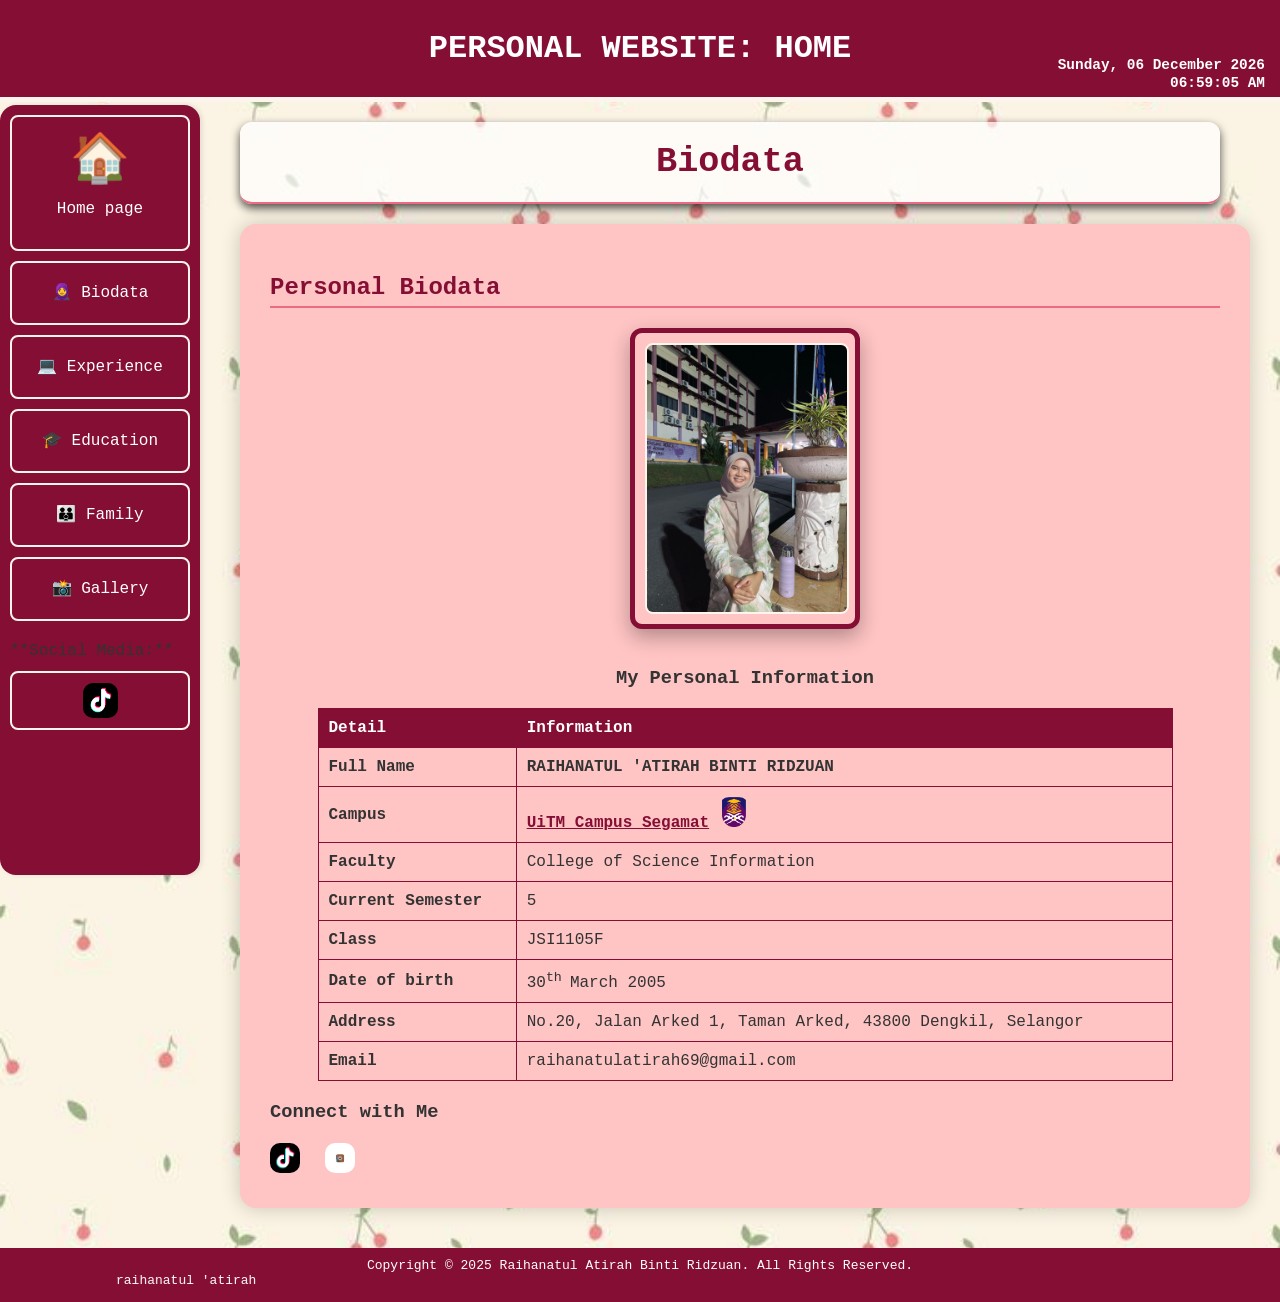
==== biodata.html @ 4f78d644 "Update biodata.html" ====
<!DOCTYPE html>
<html>
<head>
<link rel="stylesheet" type="text/css" href="newstyle.css">

<title>Raihanatul Atirah | Personal Website Home</title>
</head>
<body>
<header>

    <h1>PERSONAL WEBSITE: HOME</h1>
    <div id="header-clock" class="header-datetime"></div>
</header>
<nav>
    <a href="index.html">
         <span class="nav-icon large-icon">&#127968;</span>
         <span class="nav-text"> Home page </span></a>
    <a href="biodata.html">&#129493 Biodata</a><hr>
    <a href="experience.html"> &#128187 Experience</a><hr>
    <a href="education.html"> &#127891 Education</a><hr>
    <a href="family.html"> &#128106 Family</a><hr>
    <a href="gallery.html"> &#128248 Gallery</a><hr>
    
    
    **Social Media:**<br>
    <a href="https://www.tiktok.com/@chocolate.milo_" target="_blank">
        <img src="tt.gif" alt="tiktok" style="width:30px; height:30px;">
    </a>
</nav>

<audio autoplay>
    <source src="love.mp3" type="audio/mpeg">
</audio>

<!--TITLE-->
<h2 class="page-title">Biodata</h2>

<section id="biodata" class="section">
            <h2>Personal Biodata</h2>
            <div class="centered-image profile">
            <img src="profile.jpg" alt="PROFILE PICTURE">
            </div>
            <table>
                <caption><h3>My Personal Information</h3></caption>
                <thead>
                    <tr>
                        <th>Detail</th>
                        <th>Information</th>
                    </tr>
                </thead>
                <tbody>
                    <tr>
                        <td><strong>Full Name</strong></td>
                        <td style=" font-weight: bold;">RAIHANATUL 'ATIRAH BINTI RIDZUAN</td>
                    </tr>
                    <tr>
                        <td><strong>Campus</strong></td>
                        <td>
                        <a href="https://johor.uitm.edu.my/" target="_blank"> UiTM Campus Segamat</a>
                        <img src="uitm.png" alt="UiTM Icon" class="biodata-icon">
                        </td>
                
                    </tr>
                    <tr>
                        <td><strong>Faculty</strong></td>
                        <td>College of Science Information</td>
                    </tr>
                    <tr>
                        <td><strong>Current Semester</strong></td>
                        <td>5</td>
                    </tr>
                    <tr>
                        <td><strong>Class</strong></td>
                        <td>JSI1105F</td>
                    </tr>
                    <tr>
                        <td><strong>Date of birth</strong></td>
                        <td>30<sup>th </sup> March 2005</td>
                    </tr>
                     <tr>
                        <td><strong>Address</strong></td>
                        <td>No.20, Jalan Arked 1, Taman Arked, 43800 Dengkil, Selangor</td>
                    </tr>
                     <tr>
                        <td><strong>Email</strong></td>
                        <td>raihanatulatirah69@gmail.com</td>
                    </tr>

                </tbody>
            </table>
            
            <h3>Connect with Me</h3>
            <div style="margin-top: 20px;">
                <a href="https://www.tiktok.com/@chocolate.milo_" target="_blank" title="My TikTok" style="margin-right: 15px;">
                    <img src="tt.gif" alt="tiktok" style="width:30px; height:30px;"></a>
                <a href="https://www.instagram.com/ryhntul?igsh=ODFuYzVqOW8wYjdi&utm_source=qr" target="_blank" title="My Instagram">
                    <img src="ig.gif" alt="Instagram icon" style="width:30px; height:30px;">
                </a>
            </div>
        </div>
    </section>
    <footer>
    Copyright &copy; 2025 Raihanatul Atirah Binti Ridzuan. All Rights Reserved.
    <marquee behavior="alternate" direction="right"> raihanatul 'atirah </marquee> 
</footer>
<script>
    // Helper function for padding single-digit numbers
    const pad = (number) => (number < 10 ? '0' + number : number);

    function updateClock(){
        const now = new Date();

        // Arrays for formatting names manually
        const days = ["Sunday", "Monday", "Tuesday", "Wednesday", "Thursday", "Friday", "Saturday"];
        const months = ["January", "February", "March", "April", "May", "June", "July", "August", "September", "October", "November", "December"];

        // Day/Date
        const dayOfWeek = days[now.getDay()];
        const dayOfMonth = now.getDate();
        const monthName = months[now.getMonth()];
        const year = now.getFullYear();
        const dateString = `${dayOfWeek}, ${pad(dayOfMonth)} ${monthName} ${year}`;

        // Time
        let hours = now.getHours();
        const minutes = now.getMinutes();
        const seconds = now.getSeconds();
        const ampm = hours >= 12 ? 'PM' : 'AM';

        // Convert 24h format to 12h format
        hours = hours % 12;
        hours = hours ? hours : 12;
        const timeString = `${pad(hours)}:${pad(minutes)}:${pad(seconds)} ${ampm}`;

        const clockElement = document.getElementById('header-clock');
        if (clockElement) {
            // Display date string, followed by time string on the next line
            clockElement.innerHTML = `
                ${dateString}
                <br>
                ${timeString}
            `;
        }
    }

    // FIX: This section MUST be outside the updateClock function so it runs on page load.
    document.addEventListener('DOMContentLoaded', () => {
        updateClock();
        setInterval(updateClock, 1000);
    });
</script>
</body>

</html>
---- newstyle.css ----
p.a{
    font-style: italic;
}

body {
    /*Background image setup*/
    background-image: url("background.jpeg");
    background-repeat:no-repeat;
    background-size: cover;
    background-attachment:fixed;
    background-color:#f7e6e6;

    /*Existing styles*/
    font-family: 'Courier New', Courier, monospace;
    color: #333;
    font-size: 16px;
    margin: 0;
    font-weight:500;
}

header {
    background-color: #850E35; 
    color: white;
    text-align: center;
    padding: 20px 10px;
    border-bottom: 5px solid #FCF5EE; 
    margin-left:0px;
    position:relative;
}

.header-datetime{
    position: absolute;
    bottom:5px;
    right:15px;
    font-size:0.9em;
    font-weight:700;
    text-align:right;
    line-height:1.2;
}

h1 {
    margin: 0;
    padding: 10px 0;
    font-weight:900;
}

.page-title{
    font-size:2.2em;
    color:#850E35;
    text-align:center;
    padding:20px 0;
    margin-top:20px;
    margin-bottom:20px;

    background-color:rgba(255,255,255,0.7);
    border-radius:12px;
    box-shadow:0 4px 10px rgba(0,0,0,0.7);

    /*fix*/
    margin-left: 240px !important;
    margin-right: auto;
    max-width: 980px;
}

h2 {
    font-weight:800;
    color:#850E35;
    border-bottom:2px solid #EE6983;
    padding-bottom:5px;
}

nav {
    line-height: 40px;
    background-color: #850E35; 
    width: 180px;
    height: auto;
    position: absolute;
    top:105px;
    left: 0;
    padding: 10px;
    box-shadow: 2px 0 5px rgba(0,0,0,0.1);
    border-bottom: 30px solid #850E35;
    min-height: 80vh;
    border-radius: 16px;
}

nav hr{
    display:none;
}
nav a {
    text-decoration: none;
    color: white;
    display: flex;
    flex-direction: column;
    justify-content:center;
    align-items: center;
    gap: 4px;
    transition: all 0.2s ease;

    /*box style*/
    border: 2px solid #fcf5ee;
    padding: 10px;
    border-radius: 8px;
    margin-bottom: 10px;
}

.nav-icon{
    font-size:1.2em;
    line-height:1;
}

.large-icon{
    font-size:3em;
}

nav a:first-child{
    padding-top: 20px;
    padding-bottom: 20px;
}

nav a:hover {
    background-color: #EE6983; 
    border-color:#ee6983;
    box-shadow: 0 0px 10px rgba(0, 0, 0, 0.4);
    transform:translateY(-2px);
}

section {
    /*section frame*/
    background-color: #FFC4C4;
    border-radius: 16px;
    box-shadow: 0 0px 20px rgba(0, 0, 0, 0.2);
    border:10px solid #FFC4C4;

    /*fix section size*/
    width: calc(100% - 260px);
    margin-left: 240px !important;
    margin-right: auto;
    max-width: 950px;

/*existing layout*/
    margin-top: 20px;
    margin-left: 210px; 
    padding: 20px;
    min-height: 400px; 
    margin-right:20px;
    margin-bottom: 20px;
    margin-bottom: 40px;
}

.section-light-pink{
    background-color:rgba(255,250,245,0.95);
}

.section-peach{
    background-color: rgba(255,230,218,0.95);
}

.section-cream{
    background-color:rgba(255,255,240,0.95);
}

.section-lavender{
    background-color: rgba(240,240,255,0.95);
}

.education-card-wrapper{
    display:flex;
    flex-wrap:wrap;
    gap: 20px;
    margin-top:0;
    margin-left:0px;
    margin-right:20px;
    margin-bottom:20px;
    align-items:stretch;
}

.education-card-wrapper.section{
    margin:0;
    padding-top:20px;
    flex:1 1 calc(33.333%-14px);
    max-width:calc(33.333%-14px);
    min-height:100px;

    /*fix*/
    width: calc(100% - 260px);
    max-width:950px;
    margin-left: 240px !important;
    margin-right: auto !important;
}

#uitm{
    clear:both;
}

.family-carousel-container{
    position:relative;
    margin-bottom: 40px;
    padding-top:20px;

    margin-top:20px;
    padding:20px;

    min-height:750px;
    padding-left: 10px;
    padding-right: 10px;
    box-sizing:border-box;

    /*fix*/
    width: calc(100% - 260px);
    max-width:950px;
    margin-left: 240px !important;
    margin-right: auto !important;
}

.family-carousel-container .family-slide{
    margin-left:0 !important;
    margin-right:0 !important;
}
.family-slide{
    display:block;
    width:100%;
    min-height:auto;
    margin:0 auto;
    text-align:center;
    padding:30px 20px;
    padding-bottom:20px;

    /*carousel transition*/
    opacity:0;
    pointer-events: none;
    position:absolute;
    top:0;
    left:0;
    transition:opacity 0.5s ease-in-out;
    z-index:1;
}

.family-slide.active{
    opacity:1;
    pointer-events:auto;
    z-index:10;
}

.family-slide h3{
    border-bottom:1px solid #EE6983;
    padding-bottom: 5px;
    margin-top:0;
}

.family-slide p{
    text-align:left;
    line-height:1.6;
}

.family-slide strong{
    min-width:80px;
    display:inline-block;
}

.carousel-indicator-bar{
    text-align: center;
    margin-top: 20px;
    margin-bottom: 20px;

    max-width:800px;
    margin-left: calc(210px + (100vw - 1030px)/2);
    margin-right:auto;

    font-weight:bold;
    font-size:1.1em;
    color:#850E35;
}

.slide-indicator{
    color:#850E35;
    font-weight:bold;
    font-size:1.2em;
}

/*carousel button*/
.carousel-btn{
    background-color: #850E35;
    color:white ;
    border: none;
    padding: 15px 12px;
    cursor: pointer;
    border-radius: 50%;
    font-size: 1.5em;
    font-weight: bold;
    transition: background-color 0.3s, transform 0.2s;
    box-shadow: 0 4px 6px rgba(0, 0, 0, 0.3);

    /*positioning next to the card*/
    position:absolute;
    top:50%;
    transform:translateY(-50%);
    z-index:20;
    width:50px;
    height:50px;
    display:flex;
    align-items:center;
    justify-content:center;
    line-height:1;
}

.prev-btn{
    left:-60px;
}

.next-btn{
    right:-60px;
}

.carousel-btn:hover{
    background-color:#EE6983;
    transform:translateY(-50%) scale(1.1);
    box-shadow: 0 6px 12px rgba(0, 0, 0, 0.4);
}
@media(max-width:1024px){
    .education-card-wrapper.section{
        flex:1 1 calc(50%-10px);
        max-width:calc(50%-10px);
    }
}

@media(max-width:600px){
    header,section, .education-card-wrapper{
        margin-left:10px !important;
        margin-right:10px !important;
    }
    .page-title, .carousel-indicator-bar, .family-carousel-container{
        margin-left: auto !important;
        margin-right: auto !important;
        width:95%;
        max-width: none !important;
    }
    .education-card-wrapper.section{
        flex:1 1 100%;
        max-width:100%;
        min-height:auto;
    }
    header{
        margin-left:10px;
    }

    .family-carousel-container{
        padding: 0 10px;
        min-height: 700px;
    }

    .carousel-btn{
        top: 50%;
        width: 40px;
        height: 40px;
        font-size: 1.2em;
        transform: translateY(-50%) scale (1);
        border-radius: 50%;
    }

    .prev-btn{
        left:5px;
    }
    .next-btn{
        right:5px;
    }
    .carousel-btn:hover{
        transform: translateY(-50%) scale (1.05);
    }
    .slide-indicator{
        font-size:1em;
    }
}

footer {
    background-color: #850E35;
    color: white;
    clear: both;
    text-align: center;
    padding: 10px;
    font-family: 'Courier New', Courier, monospace;
    font-size: small;
}
.centered-image {
   width:400px;
   display:block;
   margin:10px auto;
   padding:10px;
   border:5px solid #850e35;
   border-radius:12px;
   box-shadow:0 8px 20px rgba(0, 0, 0, 0.3);
   background-color: #FFC4C4;
}

.circular-profile-fix {
    width:150px;
    height:150px;
    margin:20px auto;
    padding:0;
    border:none;
    box-shadow:none;
    border-radius:50%;
    overflow:hidden;
    background-color:transparent;
}

.circular-profile-fix img{
    width:100%;
    height:100%;
    object-fit:cover;
    display: block;
    border-radius:50%;
    border: 5px solid #850e35;
}

.centered-image.profile{
   width: 200px;
   margin-top: 20px;
   text-align:center;
}

.centered-image img{
    width: 100%;
    display:block;
    border:2px solid #FCF5EE;

    /*fix*/
    max-width:100%;
    height: auto;
    border-radius: 8px;
}

.centered-music-player{
    max-width:1000px;
    display:block;
    margin:20px auto;
}
.centered-text-block {
    text-align: center;
    width: 90%; 
    margin: 30px auto 10px auto;
}
.centered-text-block p {
    text-align: center;
}

table{
    width:90%;
    border-collapse: collapse;
    margin: 20px auto;
}

th,td{
    border:1px solid #850e35;
    padding:10px;
    text-align:left;
}

th{
    background-color:#850e35;
    color:white;
}

td a{
    color:#850E35;
    text-decoration: underline;
    font-weight: 700;
}

td a:hover{
    color:#ee6983;
    text-decoration: none;
}

.pre-code{
    background-color: #333;
    color: white;
    padding: 10px;
    border-radius:5px;
    overflow-x: auto;
    font-family:monospace;
    display: block;
    text-align: left;
}

/*--GALLERY--*/

.gallery-wrapper{
    /*fix*/
    width: calc(100% - 260px);
    max-width:950px;
    margin-left: 240px !important;
    margin-right: auto !important;
}
#gallery-grid{
    display:grid;
    grid-template-columns: repeat (auto-fit, minmax (300px, 1fr));
    gap:24px;
    padding:10px;
    margin:0 auto;

    /*fix*/
    width: calc(100% - 260px);
    max-width:950px;
    margin-left: 240px !important;
    margin-right: auto !important;
}

.gallery-card[data-category="uitm"] {
    grid-column: span 2;
}

.gallery-card{
    background-color: #ffe6e6;
    border: 3px solid #8b0000;
    border-radius: 12px;
    padding: 20px;
    box-shadow: 5px 5px 15px rgba(0,0,0,0.1);
    transition: transform 0.3s ease;
}

.gallery-card:hover {
    transform: translateY(-5px);
    box-shadow: 8px 8px 20px rgba(0,0,0,0.15);
}

.gallery-card h3{
    text-align:center;
    font-size: 1.5em;
    color:#8b0000;
    margin-bottom: 15px;
    padding-bottom: 5px;
    border-bottom: 1px dashed #cd5c5c;
}

.preview-grid{
    display: grid;
    grid-template-columns: repeat (auto-fit, minmax(80px, 1fr));
    gap: 10px;
}

.preview-grid img{
    width: 100%;
    height: 200px;
    object-fit: cover;
    border-radius: 8px;
    cursor: pointer;
    border: 2px solid transparent;
}

.preview-grid img:hover{
    border-color:#8b0000;
    transform: scale(1.05);
}

/*video*/
.video-container{
    position:relative;
    cursor:pointer;
    height: 100px;
    border-radius:8px;
    overflow:hidden;
    display: flex;
    align-items: center;
    border:2px solid transparent;
    transition: border-color 0.3s;
}

.large-preview-video{
    height:200px;
}

.video-container:hover{
    border-color:#8b0000;
    transform:scale(1.05);
}

.video-thumbnail{
    width:100%;
    height:100%;
    object-fit: cover;
    display: block;
    filter:brightness(0.7);
}

.video-icon{
    position:absolute;
    color:white;
    font-size: 1.1em;
    font-weight:bold;
    background-color: rgba(0,0,0,0.6);
    padding:5px 10px;
    border-radius:5px;
    pointer-events:none;
    text-shadow: 0 0 5px black;
}

/*--lightbox modal--*/

/*background*/
.modal{
    display: none;
    position: fixed;
    z-index: 200;
    left: 0;
    right: 0;
    width: 100%;
    height:100%;
    overflow: auto;
    background-color: rgb(0,0,0);
    background-color: rgba(0, 0, 0, 0.9);
}

.modal-content{
    margin:0;
    position:absolute;
    top:50%;
    left:50%;
    transform:translate(-50%, -50%);
    display:flex;
    flex-direction:column;
    align-items: center;
    max-width: 95%;
    max-height:95vh;
    position:relative;
}

.mySlides{
    display:block;
    width:100%;
    height:100%;
    text-align:center;
}

.modal-media{
    max-width:95vw;
    max-height: 90vh;
    display: block;
    margin:0 auto;
    object-fit:contain;
    border-radius: 10px;
    animation-name:zoom;
    animation-duration:0.6s;
}

.modal-video{
    width:auto;
    height:auto;
    max-width:95vw;
    max-height:90vh;
}

@keyframes zoom{
    from {transform:scale(0)}
    to {transform:scale(1)}
}

/*caption*/
#caption{
    margin:auto;
    display: block;
    width: 80%;
    max-width: 700px;
    text-align: center;
    color:#ccc;
    padding: 10px 0;
    height: auto;
    min-height:30px;
}

/*close button*/
.close-btn{
    position: absolute;
    top:15px;
    right: 35px;
    color: #f1f1f1;
    font-size:40px;
    font-weight: bold;
    transition: 0.3s;
}

.close-btn:hover, .close-btn:focus{
    color:#bbb;
    text-decoration:none;
    cursor: pointer;
}

/*arrow for the modal*/
.modal-arrow {
    cursor:pointer;
    position: absolute;
    top: 50%;
    width: auto;
    padding: 16px;
    margin-top: -22px;
    color: white;
    font-weight: bold;
    font-size: 20px;
    transition: 0.6s ease;
    border-radius: 0 3px 3px 0;
    user-select: none;
    z-index:201;
}

.next-arrow {
    right:o;
    border-radius: 3px 0 0 3px;
}

.prev-arrow{
    left: 0;
    border-radius: 3px 0 0 3px;
}

.modal-arrow:hover{
    background-color: rgba(0, 0, 0, 0.8);
}

/*responsive adjustment*/
@media only screen and (max-width: 700px) {
    .modal-content{
        width:100%;
    }
}

/*on small screen (mobile)*/
@media (max-width: 600px) {
    #gallery-grid{
        grid-template-columns: 1fr;
    }
    .gallery-card[data-category="uitm"] {
        grid-column: span 1;
    }
    .large-preview-video{
        height:150px;
    }
}

/*fix*/
img{
    width:100%;
    height: auto;
    object-fit:cover;
    border-radius:10px;
}

@media (max-width:800px){
    section,
    .gallery-wrapper,
    .family-carousel-container,
    .page-title{
        margin-left:10px !important;
        margin-right:10px !important;
        width:auto !important;
        max-width: none !important;
    }
}

.biodata-icon{
    width:30px;
    height:30px;
    object-fit:contain;
}

nav img{
    width:35px !important;
    height: 35px !important;
}
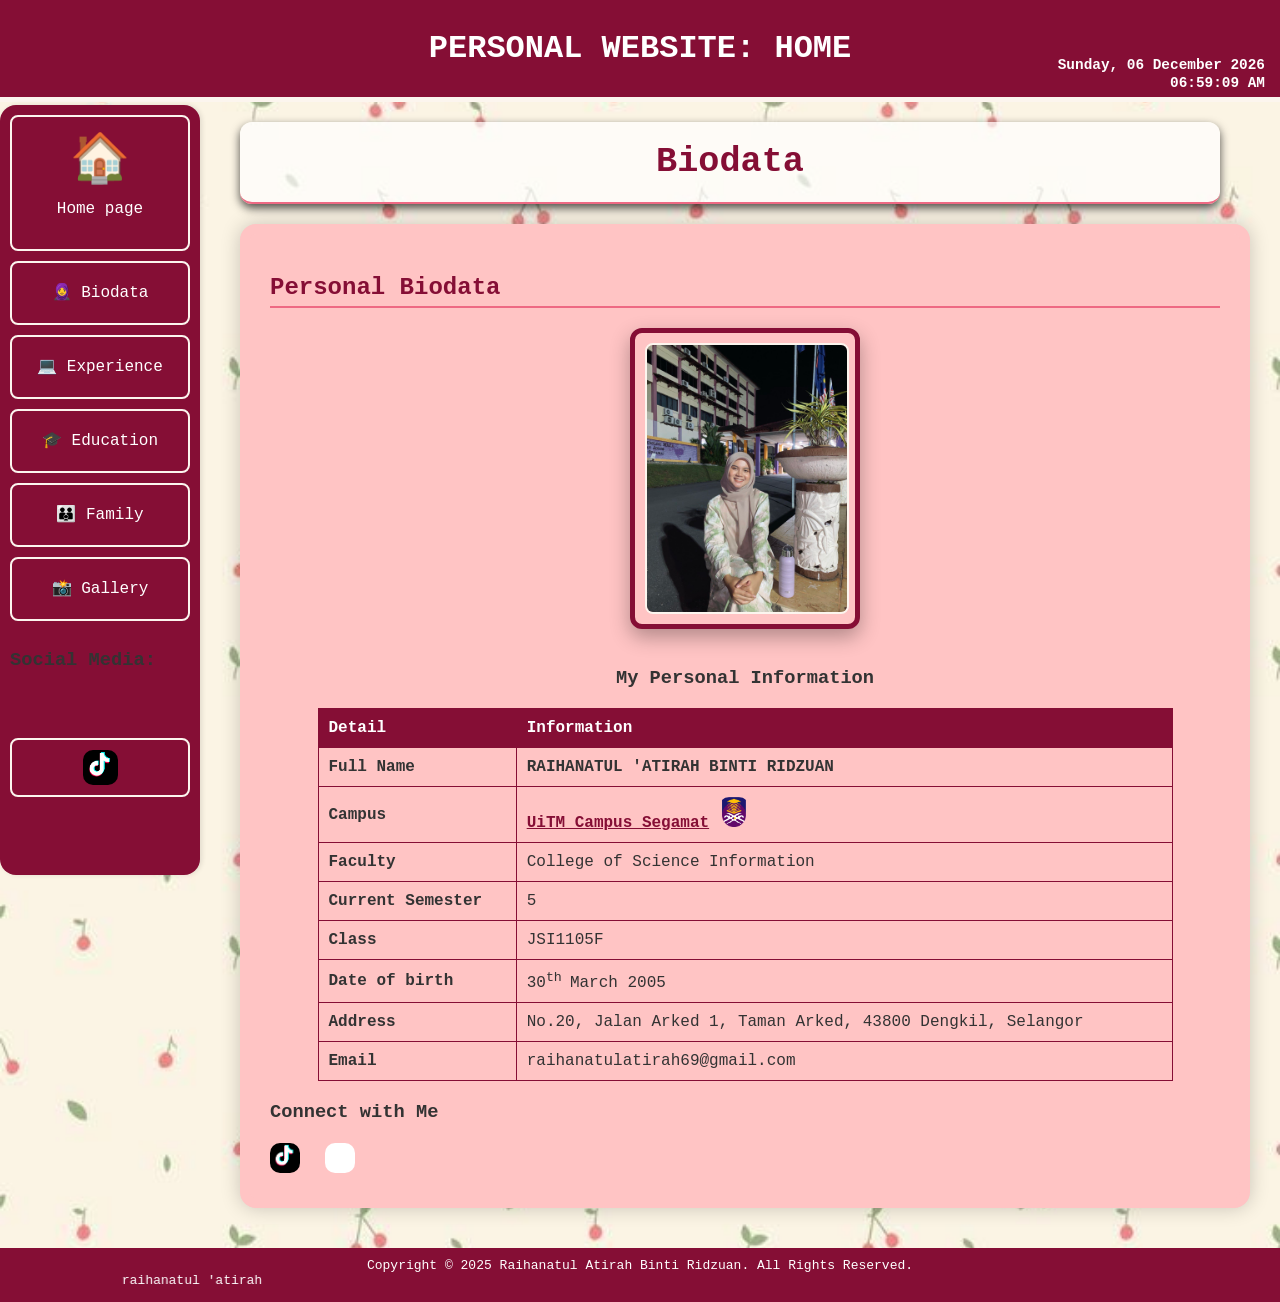
==== commit f2d3d71a: "Update biodata.html" ====
--- a/biodata.html
+++ b/biodata.html
@@ -22,7 +22,7 @@
     <a href="gallery.html"> &#128248 Gallery</a><hr>
     
     
-    **Social Media:**<br>
+    <h3>Social Media:</h3><br>
     <a href="https://www.tiktok.com/@chocolate.milo_" target="_blank">
         <img src="tt.gif" alt="tiktok" style="width:30px; height:30px;">
     </a>
@@ -153,3 +153,4 @@
 
 </html>
 
+
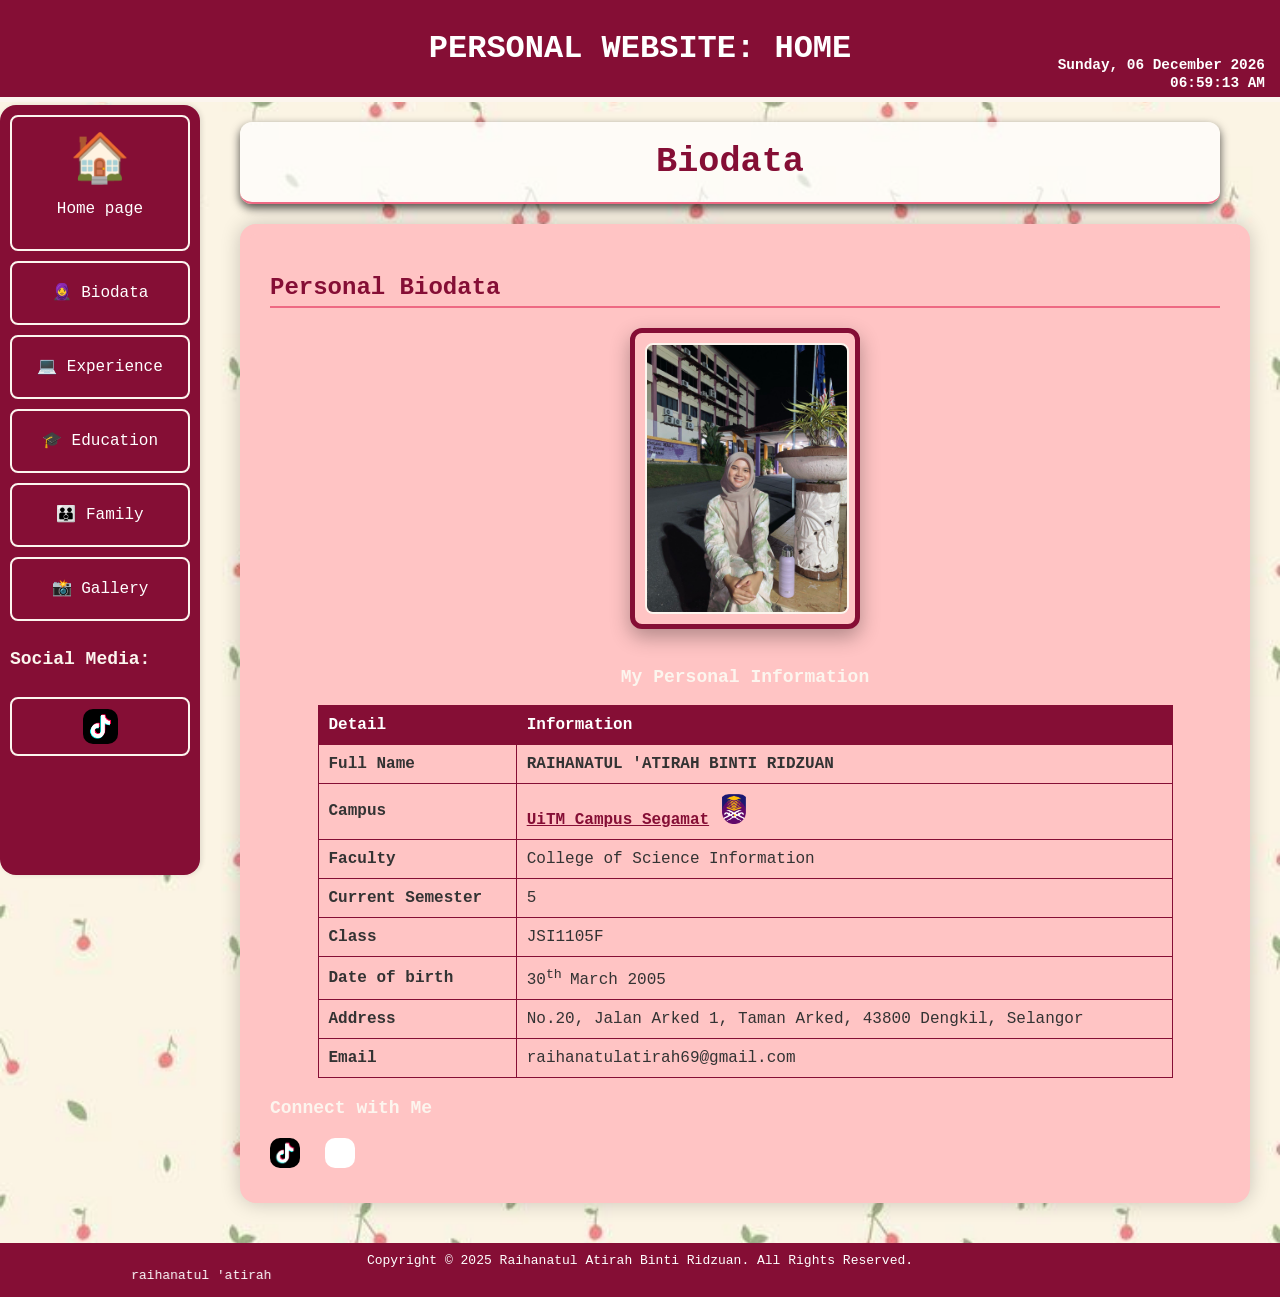
==== commit a9daf137: "Update biodata.html" ====
--- a/biodata.html
+++ b/biodata.html
@@ -22,7 +22,7 @@
     <a href="gallery.html"> &#128248 Gallery</a><hr>
     
     
-    <h3>Social Media:</h3><br>
+    <h3>Social Media:</h3>
     <a href="https://www.tiktok.com/@chocolate.milo_" target="_blank">
         <img src="tt.gif" alt="tiktok" style="width:30px; height:30px;">
     </a>
@@ -154,3 +154,4 @@
 </html>
 
 
+
--- a/newstyle.css
+++ b/newstyle.css
@@ -67,6 +67,11 @@
     color:#850E35;
     border-bottom:2px solid #EE6983;
     padding-bottom:5px;
+}
+
+h3 {
+    color:#fcf5ee;
+    font-size:18px;
 }
 
 nav {
@@ -765,4 +770,7 @@
 nav img{
     width:35px !important;
     height: 35px !important;
-}+
+}
+
+
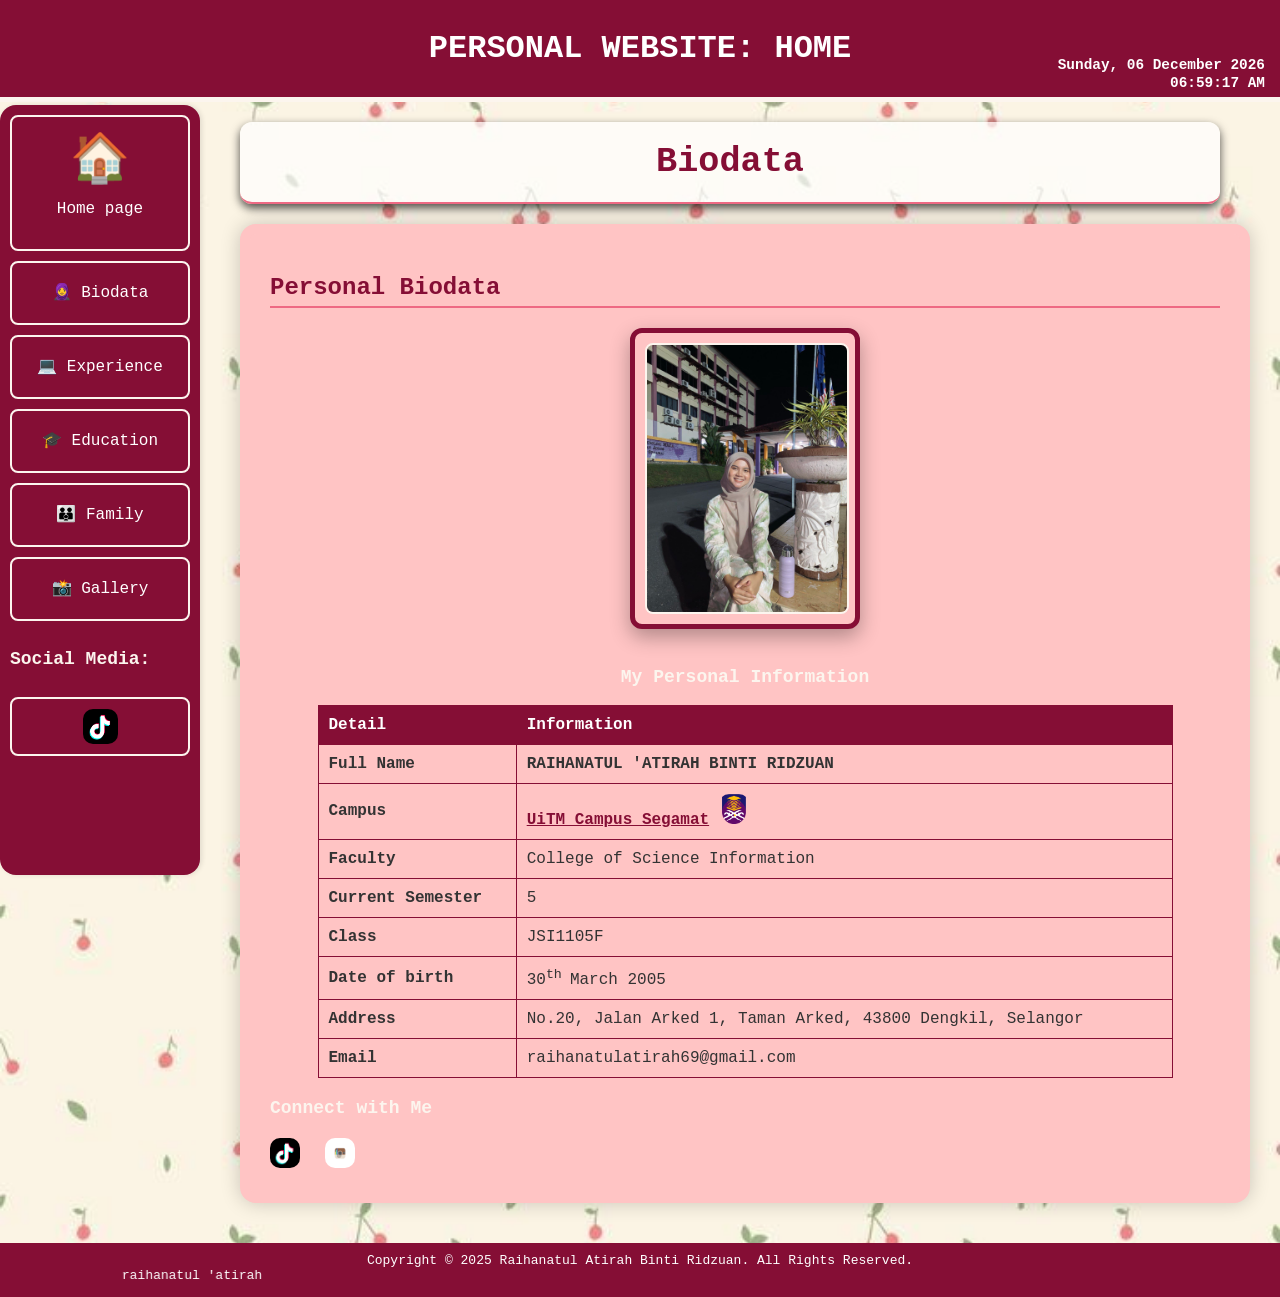
==== commit cba031f3: "Update biodata.html" ====
--- a/biodata.html
+++ b/biodata.html
@@ -155,3 +155,4 @@
 
 
 
+
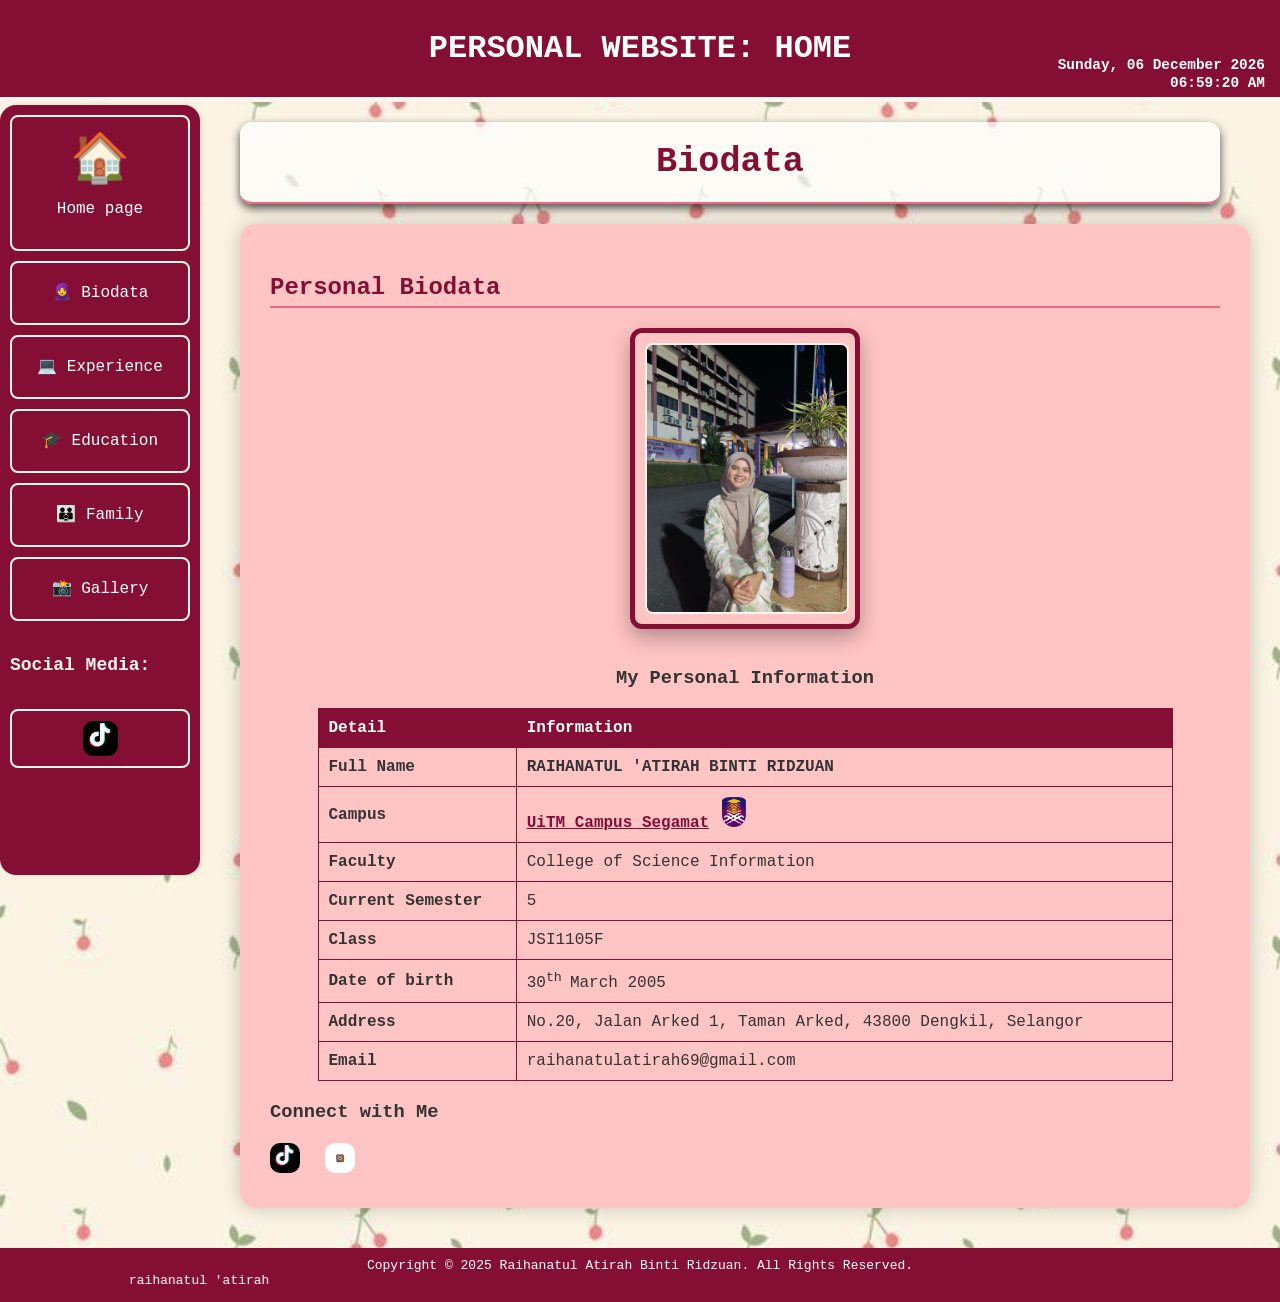
==== commit 65248811: "Update biodata.html" ====
--- a/biodata.html
+++ b/biodata.html
@@ -22,7 +22,7 @@
     <a href="gallery.html"> &#128248 Gallery</a><hr>
     
     
-    <h3>Social Media:</h3>
+    <h4>Social Media:</h4>
     <a href="https://www.tiktok.com/@chocolate.milo_" target="_blank">
         <img src="tt.gif" alt="tiktok" style="width:30px; height:30px;">
     </a>
@@ -156,3 +156,4 @@
 
 
 
+
--- a/newstyle.css
+++ b/newstyle.css
@@ -69,7 +69,7 @@
     padding-bottom:5px;
 }
 
-h3 {
+h4 {
     color:#fcf5ee;
     font-size:18px;
 }
@@ -774,3 +774,4 @@
 }
 
 
+
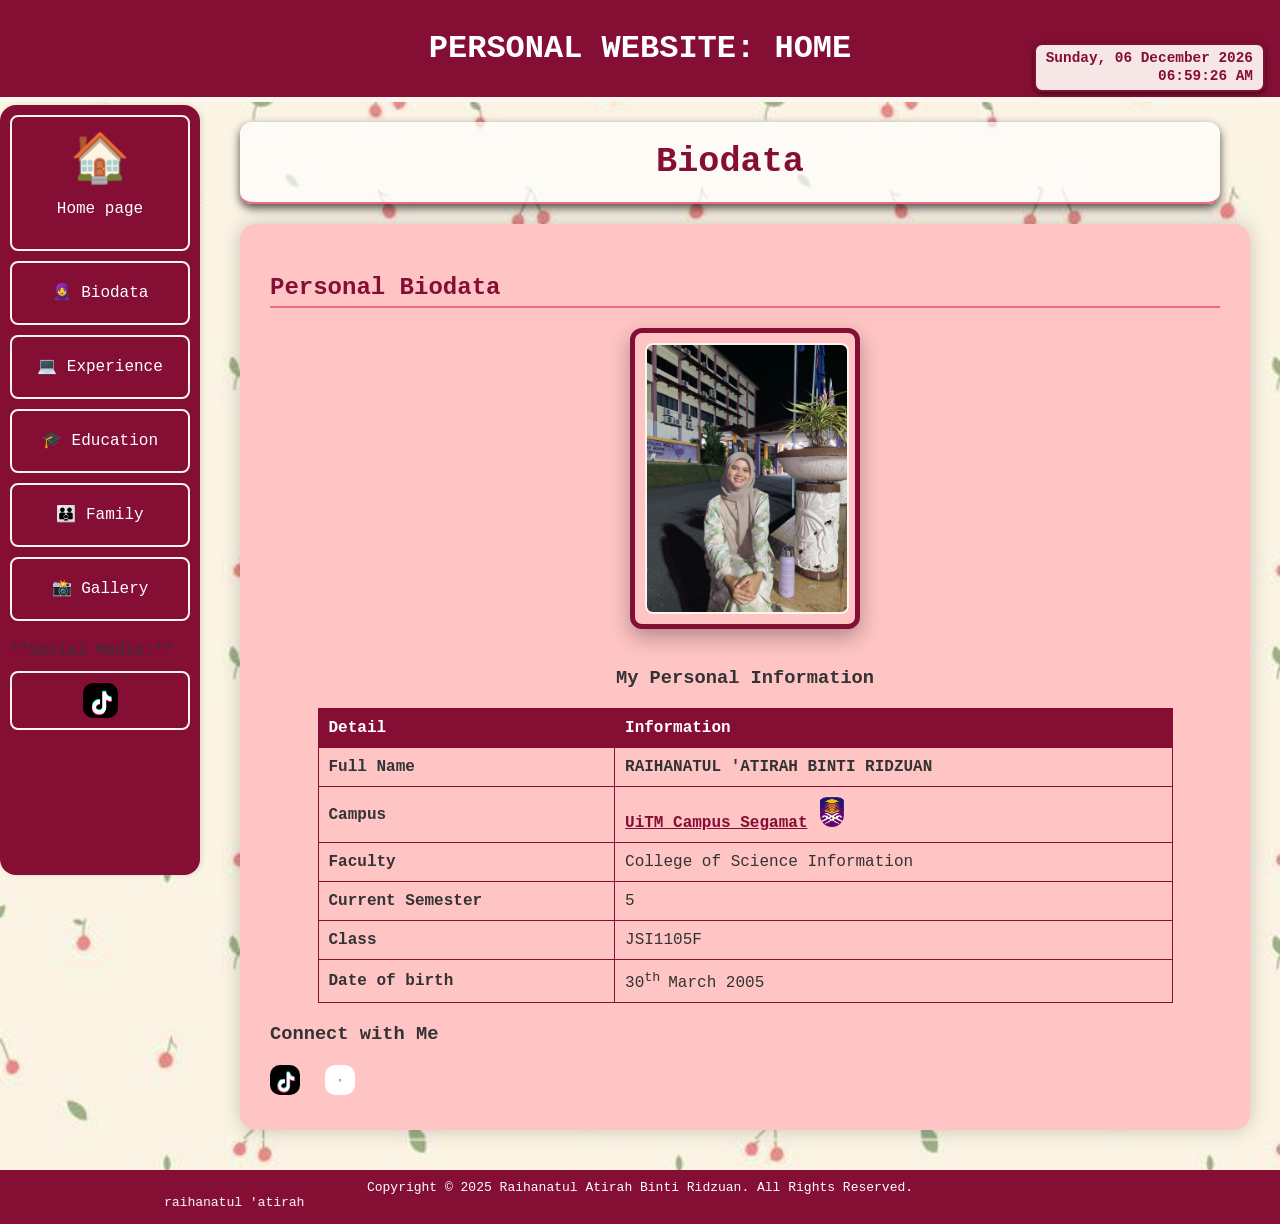
==== commit 5bfbc9a9: "Update biodata.html" ====
--- a/biodata.html
+++ b/biodata.html
@@ -12,7 +12,7 @@
     <div id="header-clock" class="header-datetime"></div>
 </header>
 <nav>
-    <a href="index.html">
+    <a href="new index.html">
          <span class="nav-icon large-icon">&#127968;</span>
          <span class="nav-text"> Home page </span></a>
     <a href="biodata.html">&#129493 Biodata</a><hr>
@@ -22,7 +22,7 @@
     <a href="gallery.html"> &#128248 Gallery</a><hr>
     
     
-    <h4>Social Media:</h4>
+    **Social Media:**<br>
     <a href="https://www.tiktok.com/@chocolate.milo_" target="_blank">
         <img src="tt.gif" alt="tiktok" style="width:30px; height:30px;">
     </a>
@@ -77,14 +77,6 @@
                         <td><strong>Date of birth</strong></td>
                         <td>30<sup>th </sup> March 2005</td>
                     </tr>
-                     <tr>
-                        <td><strong>Address</strong></td>
-                        <td>No.20, Jalan Arked 1, Taman Arked, 43800 Dengkil, Selangor</td>
-                    </tr>
-                     <tr>
-                        <td><strong>Email</strong></td>
-                        <td>raihanatulatirah69@gmail.com</td>
-                    </tr>
 
                 </tbody>
             </table>
@@ -103,57 +95,6 @@
     Copyright &copy; 2025 Raihanatul Atirah Binti Ridzuan. All Rights Reserved.
     <marquee behavior="alternate" direction="right"> raihanatul 'atirah </marquee> 
 </footer>
-<script>
-    // Helper function for padding single-digit numbers
-    const pad = (number) => (number < 10 ? '0' + number : number);
-
-    function updateClock(){
-        const now = new Date();
-
-        // Arrays for formatting names manually
-        const days = ["Sunday", "Monday", "Tuesday", "Wednesday", "Thursday", "Friday", "Saturday"];
-        const months = ["January", "February", "March", "April", "May", "June", "July", "August", "September", "October", "November", "December"];
-
-        // Day/Date
-        const dayOfWeek = days[now.getDay()];
-        const dayOfMonth = now.getDate();
-        const monthName = months[now.getMonth()];
-        const year = now.getFullYear();
-        const dateString = `${dayOfWeek}, ${pad(dayOfMonth)} ${monthName} ${year}`;
-
-        // Time
-        let hours = now.getHours();
-        const minutes = now.getMinutes();
-        const seconds = now.getSeconds();
-        const ampm = hours >= 12 ? 'PM' : 'AM';
-
-        // Convert 24h format to 12h format
-        hours = hours % 12;
-        hours = hours ? hours : 12;
-        const timeString = `${pad(hours)}:${pad(minutes)}:${pad(seconds)} ${ampm}`;
-
-        const clockElement = document.getElementById('header-clock');
-        if (clockElement) {
-            // Display date string, followed by time string on the next line
-            clockElement.innerHTML = `
-                ${dateString}
-                <br>
-                ${timeString}
-            `;
-        }
-    }
-
-    // FIX: This section MUST be outside the updateClock function so it runs on page load.
-    document.addEventListener('DOMContentLoaded', () => {
-        updateClock();
-        setInterval(updateClock, 1000);
-    });
-</script>
+<script src="script.js"></script>
 </body>
-
 </html>
-
-
-
-
-
--- a/newstyle.css
+++ b/newstyle.css
@@ -36,6 +36,13 @@
     font-weight:700;
     text-align:right;
     line-height:1.2;
+
+    background-color:#f7e6e6;
+    color:#850E35;
+    padding:5px 10px;
+    border-radius:8px;
+    box-shadow: 0 2px 5px rgba(0, 0, 0, 0.5);
+    border:2px solid #850E35;
 }
 
 h1 {
@@ -151,6 +158,39 @@
     margin-right:20px;
     margin-bottom: 20px;
     margin-bottom: 40px;
+}
+
+/*toggelable*/
+.reveal-box {
+    background: #fffafa;
+    padding: 15px;
+    border-radius: 12px;
+    margin: 20px 0;
+    border: 2px dashed #850E35;
+    cursor: pointer;
+    transition: all 0.3s ease;
+    text-align: center;
+    }
+
+.reveal-box:hover {
+    background: #fce4e4;
+    transform: scale(1.01);
+    }
+
+.reveal-header {
+    font-weight: bold;
+    color: #850E35;
+    font-size: 1.1em;
+    display: flex;
+    align-items: center;
+    justify-content: center;
+    gap: 10px;
+    }
+
+.reveal-content {
+    display: none; /* Hidden by default */
+    margin-top: 15px;
+    animation: fadeIn 0.5s ease;
 }
 
 .section-light-pink{
@@ -772,6 +812,43 @@
     height: 35px !important;
 
 }
-
-
-
+div.gallery {
+  display: flex;
+  flex-wrap: wrap;
+  justify-content: flex-start;
+}
+
+div.gallery-item {
+  margin: 5px;
+  border: 1px solid #ccc;
+  width: calc(25% - 20px);
+}
+
+div.gallery-item:hover {
+  border: 1px solid #777;
+}
+
+div.gallery-item img {
+  width: 450px;
+  height: auto;
+}
+
+
+@media only screen and (max-width: 768px) {
+  div.gallery-item {
+    width: calc(50% - 20px);
+  }
+}
+
+@media only screen and (max-width: 480px) {
+  div.gallery-item {
+    width: calc(100% - 20px);
+  }
+}
+
+
+
+
+
+
+
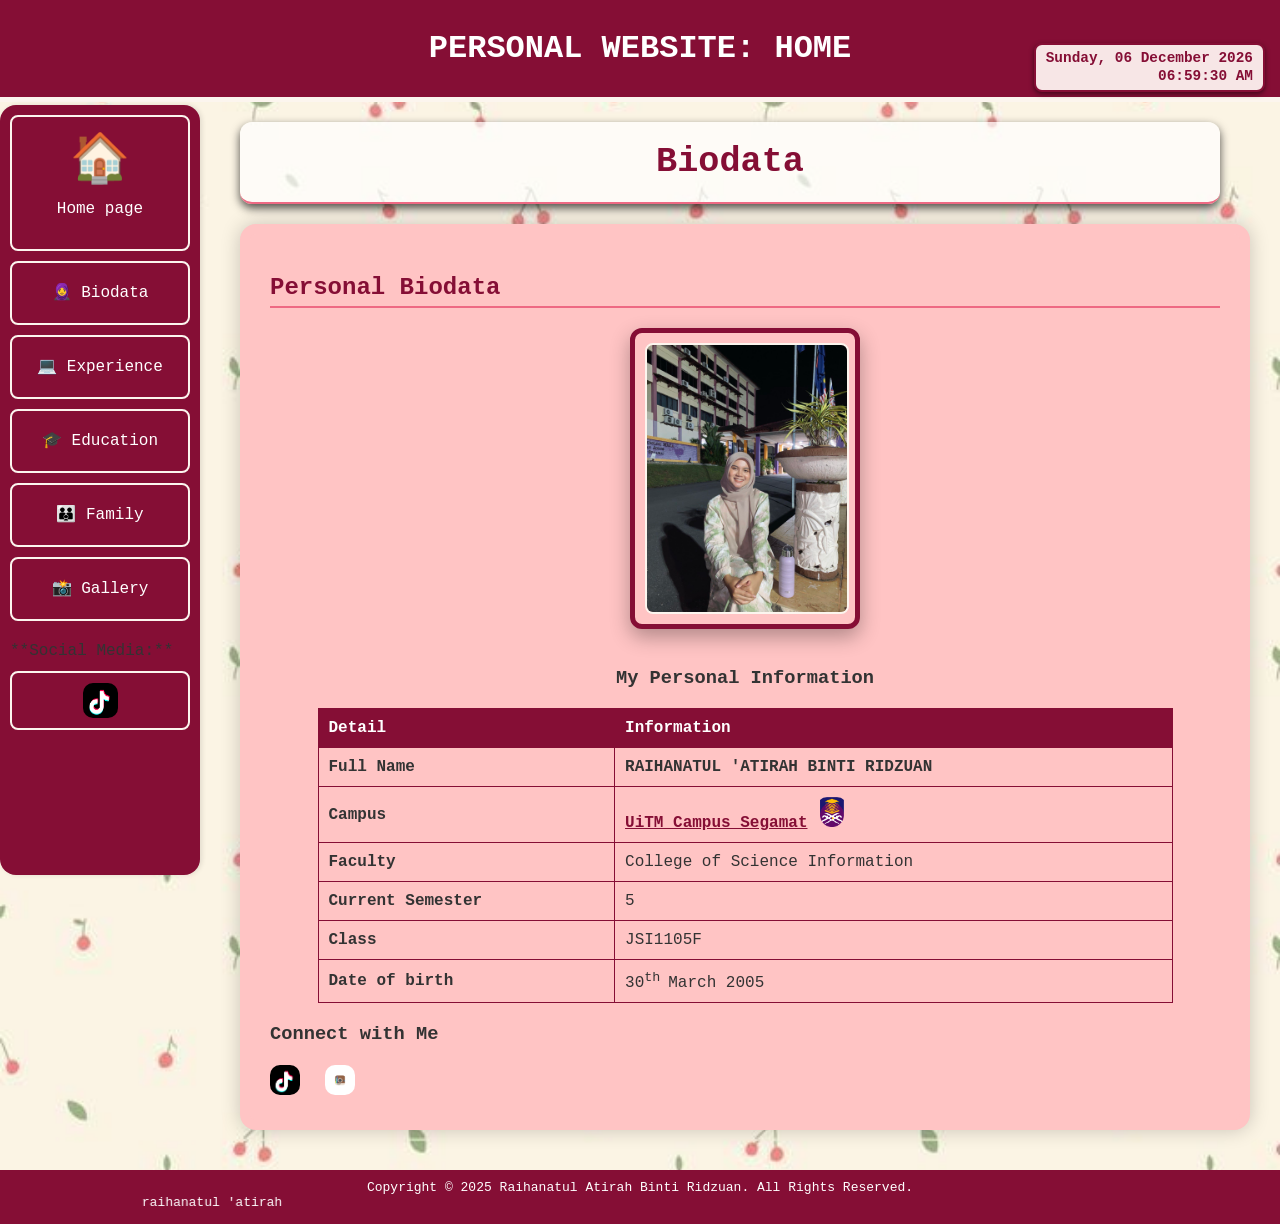
==== commit 6eb6e31e: "Update biodata.html" ====
--- a/biodata.html
+++ b/biodata.html
@@ -12,7 +12,7 @@
     <div id="header-clock" class="header-datetime"></div>
 </header>
 <nav>
-    <a href="new index.html">
+    <a href="index.html">
          <span class="nav-icon large-icon">&#127968;</span>
          <span class="nav-text"> Home page </span></a>
     <a href="biodata.html">&#129493 Biodata</a><hr>
@@ -98,3 +98,4 @@
 <script src="script.js"></script>
 </body>
 </html>
+
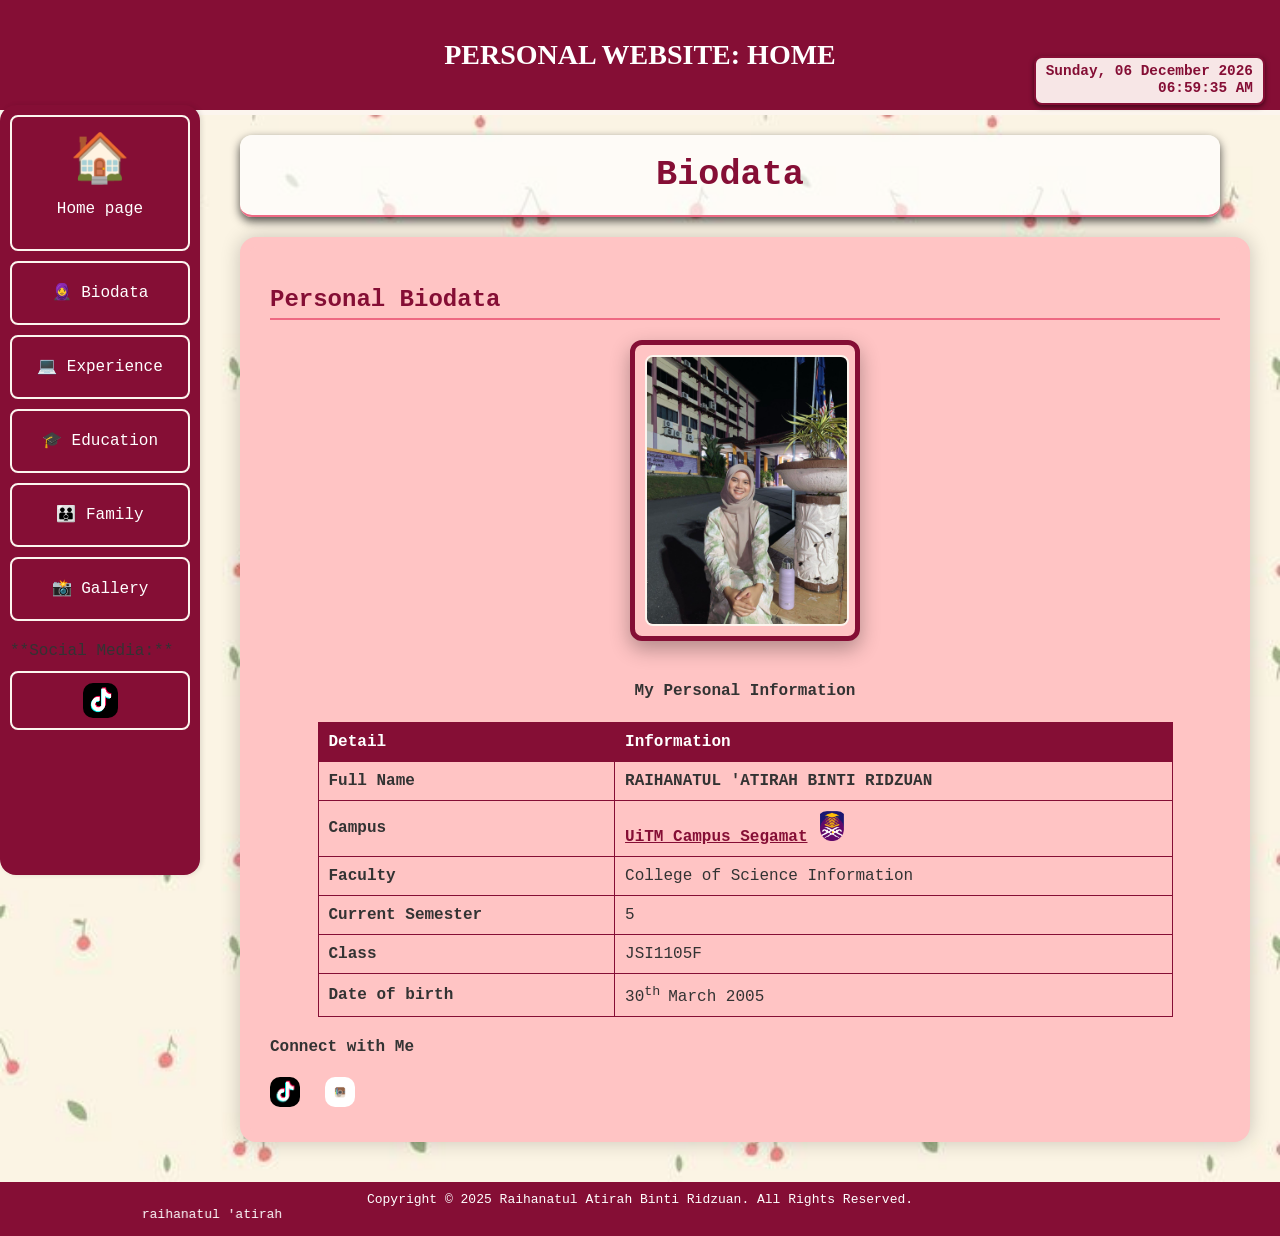
==== commit 04f9b0fc: "Update biodata.html" ====
--- a/biodata.html
+++ b/biodata.html
@@ -41,7 +41,7 @@
             <img src="profile.jpg" alt="PROFILE PICTURE">
             </div>
             <table>
-                <caption><h3>My Personal Information</h3></caption>
+                <caption><h4>My Personal Information</h4></caption>
                 <thead>
                     <tr>
                         <th>Detail</th>
@@ -81,7 +81,7 @@
                 </tbody>
             </table>
             
-            <h3>Connect with Me</h3>
+            <h4>Connect with Me</h4>
             <div style="margin-top: 20px;">
                 <a href="https://www.tiktok.com/@chocolate.milo_" target="_blank" title="My TikTok" style="margin-right: 15px;">
                     <img src="tt.gif" alt="tiktok" style="width:30px; height:30px;"></a>
@@ -99,3 +99,4 @@
 </body>
 </html>
 
+
--- a/newstyle.css
+++ b/newstyle.css
@@ -46,9 +46,8 @@
 }
 
 h1 {
-    margin: 0;
-    padding: 10px 0;
-    font-weight:900;
+    font-family:Merriweather, serif;
+    font-size: 28px;
 }
 
 .page-title{
@@ -76,8 +75,8 @@
     padding-bottom:5px;
 }
 
-h4 {
-    color:#fcf5ee;
+h3{
+    color: #fcf5ee;
     font-size:18px;
 }
 
@@ -191,7 +190,7 @@
     display: none; /* Hidden by default */
     margin-top: 15px;
     animation: fadeIn 0.5s ease;
-}
+    }
 
 .section-light-pink{
     background-color:rgba(255,250,245,0.95);
@@ -530,114 +529,117 @@
 
 /*--GALLERY--*/
 
-.gallery-wrapper{
-    /*fix*/
-    width: calc(100% - 260px);
-    max-width:950px;
-    margin-left: 240px !important;
-    margin-right: auto !important;
-}
-#gallery-grid{
-    display:grid;
-    grid-template-columns: repeat (auto-fit, minmax (300px, 1fr));
-    gap:24px;
-    padding:10px;
-    margin:0 auto;
-
-    /*fix*/
-    width: calc(100% - 260px);
-    max-width:950px;
-    margin-left: 240px !important;
-    margin-right: auto !important;
-}
-
-.gallery-card[data-category="uitm"] {
-    grid-column: span 2;
-}
-
-.gallery-card{
-    background-color: #ffe6e6;
-    border: 3px solid #8b0000;
-    border-radius: 12px;
-    padding: 20px;
-    box-shadow: 5px 5px 15px rgba(0,0,0,0.1);
-    transition: transform 0.3s ease;
-}
-
-.gallery-card:hover {
-    transform: translateY(-5px);
-    box-shadow: 8px 8px 20px rgba(0,0,0,0.15);
-}
-
-.gallery-card h3{
-    text-align:center;
-    font-size: 1.5em;
-    color:#8b0000;
-    margin-bottom: 15px;
-    padding-bottom: 5px;
-    border-bottom: 1px dashed #cd5c5c;
-}
-
-.preview-grid{
-    display: grid;
-    grid-template-columns: repeat (auto-fit, minmax(80px, 1fr));
-    gap: 10px;
-}
-
-.preview-grid img{
-    width: 100%;
-    height: 200px;
-    object-fit: cover;
-    border-radius: 8px;
-    cursor: pointer;
-    border: 2px solid transparent;
-}
-
-.preview-grid img:hover{
-    border-color:#8b0000;
-    transform: scale(1.05);
-}
+.container{
+     width: 90%;
+            max-width: 800px;
+            margin: 0 auto;
+            padding: 0px;
+            display: flex;
+            flex-direction: column;
+            align-items: center;
+}
+
+ .gallery-grid {
+        display: grid;
+        grid-template-columns: repeat(auto-fill, minmax(200px, 1fr));
+        gap: 20px;
+        justify-content:center;
+        margin-bottom:40px;
+        margin-left:70px;
+    }
+
+    /* Family Box Styling */
+    .family-box {
+        position: relative;
+        background: white;
+        border-radius: 16px;
+        overflow: hidden;
+        box-shadow: 0 4px 20px rgba(0,0,0,0.08);
+        transition: transform 0.4s cubic-bezier(0.175, 0.885, 0.32, 1.275), box-shadow 0.4s ease;
+        aspect-ratio: 4/5; /* Maintains consistent box size */
+        cursor:pointer;
+    }
+
+    .family-box:hover {
+        transform: translateY(-5);
+        box-shadow: 0 12px 20px  rgba(0, 0, 0, 0.2);
+    }
+
+    .family-box img {
+        width: 100%;
+        height: 100%;
+        object-fit: cover;
+        display: block;
+        filter: grayscale(20%);
+        transition: filter 0.3s ease, transform 0.5s ease;
+    }
+
+    .family-box:hover img {
+        filter: grayscale(0%);
+        transform:scale(1.05);
+    }
+
+    /* Decorative element inside box */
+    .family-box::after {
+        content: "";
+        position: absolute;
+        inset: 0;
+        border: 1px solid rgba(255,255,255,0.1);
+        pointer-events: none;
+        border-radius: 16px;
+    }
 
 /*video*/
 .video-container{
-    position:relative;
-    cursor:pointer;
-    height: 100px;
-    border-radius:8px;
-    overflow:hidden;
+    width: 100%;
     display: flex;
+    justify-content: center;
     align-items: center;
-    border:2px solid transparent;
-    transition: border-color 0.3s;
-}
-
+    background-color: #000; /* Black background for the video player */
+    border: 8px solid #850E35; /* Thick themed border */
+    border-radius: 15px;
+    box-shadow: 0 10px 30px rgba(0, 0, 0, 0.3);
+    overflow: hidden;
+}
+
+.video-wrapper {
+    width: 95%;
+    max-width: 900px; /* This makes the "box" much bigger than 400px */
+    margin: 30px auto;
+    padding: 20px;
+    background-color: rgba(255, 255, 255, 0.5); /* Subtle background frame */
+    border-radius: 20px;
+}
 .large-preview-video{
-    height:200px;
+    width:100%;
+    height:100%;
+    object-fit:cover;
 }
 
 .video-container:hover{
     border-color:#8b0000;
-    transform:scale(1.05);
+    transform:scale(1.02);
 }
 
 .video-thumbnail{
     width:100%;
     height:100%;
     object-fit: cover;
-    display: block;
-    filter:brightness(0.7);
+    opacity:0.9;
+    transition:opacity 0.3s ease;
 }
 
 .video-icon{
     position:absolute;
     color:white;
-    font-size: 1.1em;
+    font-size: 1.2em;
     font-weight:bold;
     background-color: rgba(0,0,0,0.6);
-    padding:5px 10px;
-    border-radius:5px;
+    padding:8px 15px;
+    border-radius:20px;
     pointer-events:none;
-    text-shadow: 0 0 5px black;
+    z-index:2;
+    text-shadow: 0 0 10px black;
 }
 
 /*--lightbox modal--*/
@@ -646,7 +648,7 @@
 .modal{
     display: none;
     position: fixed;
-    z-index: 200;
+    z-index: 1000;
     left: 0;
     right: 0;
     width: 100%;
@@ -658,7 +660,7 @@
 
 .modal-content{
     margin:0;
-    position:absolute;
+    position:relative;
     top:50%;
     left:50%;
     transform:translate(-50%, -50%);
@@ -691,8 +693,8 @@
 .modal-video{
     width:auto;
     height:auto;
-    max-width:95vw;
-    max-height:90vh;
+    max-width:90vw;
+    max-height:80vh;
 }
 
 @keyframes zoom{
@@ -702,7 +704,7 @@
 
 /*caption*/
 #caption{
-    margin:auto;
+    margin-top:20px;
     display: block;
     width: 80%;
     max-width: 700px;
@@ -770,14 +772,19 @@
 
 /*on small screen (mobile)*/
 @media (max-width: 600px) {
-    #gallery-grid{
-        grid-template-columns: 1fr;
-    }
-    .gallery-card[data-category="uitm"] {
-        grid-column: span 1;
+    .video-container{
+        max-width:100%;
+        height:180px;
     }
     .large-preview-video{
-        height:150px;
+        height:180px;
+    }
+    .video-wrapper {
+        width: 100%;
+        padding: 10px;
+    }
+    .video-container {
+        border-width: 4px;
     }
 }
 
@@ -810,45 +817,6 @@
 nav img{
     width:35px !important;
     height: 35px !important;
-
-}
-div.gallery {
-  display: flex;
-  flex-wrap: wrap;
-  justify-content: flex-start;
-}
-
-div.gallery-item {
-  margin: 5px;
-  border: 1px solid #ccc;
-  width: calc(25% - 20px);
-}
-
-div.gallery-item:hover {
-  border: 1px solid #777;
-}
-
-div.gallery-item img {
-  width: 450px;
-  height: auto;
-}
-
-
-@media only screen and (max-width: 768px) {
-  div.gallery-item {
-    width: calc(50% - 20px);
-  }
-}
-
-@media only screen and (max-width: 480px) {
-  div.gallery-item {
-    width: calc(100% - 20px);
-  }
-}
-
-
-
-
-
-
-
+}
+
+
